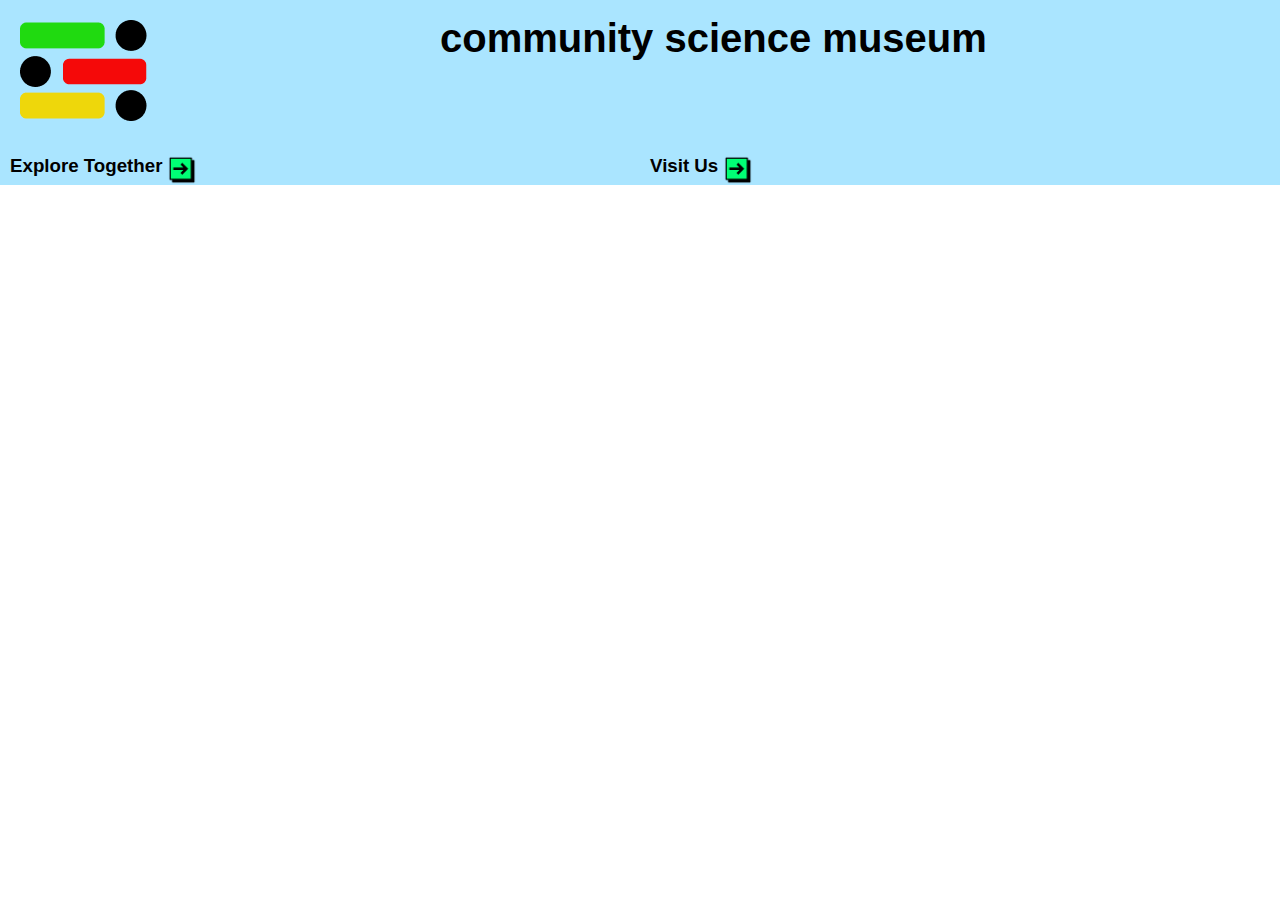
==== html/exhibitions.html @ c5a7e548 "index.html complete with all elements mobile view" ====
<!DOCTYPE html>
<html lang="en">

<head>
  <meta charset="UTF-8">
  <meta http-equiv="X-UA-Compatible" content="IE=edge">
  <meta name="viewport" content="width=device-width, initial-scale=1.0">
  <meta name="description" content="Explore the Community Science Museum">
  <link rel="shortcut icon" href="../images/favicon.ico.png" type="image/x-icon">
  <link rel="stylesheet" href="../style.css">
  <title>Exhibitions At The Community Science Museum</title>
</head>

<body>
  <header>
    <div class="grid">
      <a href="../index.html" class="header-logo"><img src="../images/logo-mobile.png"
          alt="main community science museum logo"></a>
      <div>
        <h1 class="header-text">
          community
          science
          museum
        </h1>
      </div>
    </div>
    <nav class="nav-link">
      <a href="../index.html" class="desktop">
        <h3>Home</h3><img src="../images/Right-arrow-green.png" alt="green right arrow icon" class="icon">
      </a>
      <a href="./explore.html" class="mobile">
        <h3>Explore Together</h3><img src="../images/Right-arrow-green.png" alt="green right arrow icon" class="icon">
      </a>
      <a href="./visit.html" class="mobile">
        <h3>Visit Us</h3><img src="../images/Right-arrow-green.png" alt="green right arrow icon" class="icon">
      </a>
      <a href="./exhibitions.html" class="desktop">
        <h3>Exhibitions</h3><img src="../images/Right-arrow-green.png" alt="green right arrow icon" class="icon">
      </a>
      <a href="./specialevents.html" class="desktop">
        <h3>Special Events</h3><img src="../images/Right-arrow-green.png" alt="green right arrow icon" class="icon">
      </a>
    </nav>
  </header>
</body>

</html>
---- style.css ----
/* variables */
:root {
  --primary: #aae5ff;
  --secondary: #fff;
}

/* reset */
body,
p,
a,
ul,
li {
  margin: 0;
  padding: 0;
  text-decoration: none;
}

li {
  list-style-type: none;
}

*,
*::before,
*::after {
  margin: 0;
  padding: 0;
  box-sizing: border-box;
}

/* base styles (not view specific styles) */
body {
  font-family: "Jost", sans-serif;
  color: #000;
  font-weight: 400;
}

header {
  background-color: var(--primary);
  width: 100vw;
  padding-top: 20px;
}

/* fonts */
@import url("https://fonts.googleapis.com/css2?family=Jost:wght@400;700;800&display=swap");

h1 {
  font-size: 40px;
  line-height: 90%;
  font-weight: 800;
}

/* Link States */
a {
  color: #000;
  font-weight: normal;
}
a:visited {
  color: #000;
  font-weight: normal;
}

a:hover {
  cursor: pointer;
}

/* mobile styles */
.grid {
  display: grid;
  grid-template-columns: 1fr 2fr;
  margin-left: 20px;
}

nav {
  display: flex;
}

nav a {
  display: flex;
  width:100%;
  margin-top: 30px;
  margin-left: 10px;

}

nav a img {
  width: 30px;
  margin-left: 5px;
}

nav .desktop {
  display: none;
}

.top-section {
  margin-top: 60px;
  width: 80%;
  margin: 60px auto 40px 30px;
  text-align: left;
  line-height: 40px;
  font-size: 18px;
}

div.big-tick img,
div.red-tick img {
  width: 80px;
  padding-left: 10px;
}

div.big-tick a,
div.red-tick a {
  display: flex;
  justify-content: flex-start;
  margin-left: 20px;
}

div.big-tick h3,
div.red-tick h3 {
  display: inline-block;
  margin-left: 30px;
  margin-top: 40px;
  text-decoration: underline;
  font-weight: 700;
  font-size: 16px;
  text-transform: uppercase;
}

div.red-tick {
  margin-bottom: 20px;
}

div.teacher {
  display: flex;
  justify-content: end;
}

div.teacher img {
  width: 300px;
}

/* small tablet styles */
@media screen and (min-width: 620px) {
  /* nav .desktop {
    display: grid;
    flex-direction: column;
    grid-template-columns: 1fr 1fr 1fr 1fr 1fr 1fr;
  } */
}
/* large tablets & laptop styles */
@media screen and (min-width: 960px) {

}

/* desktop styles */
@media screen and (min-width: 1200px) {
  
}
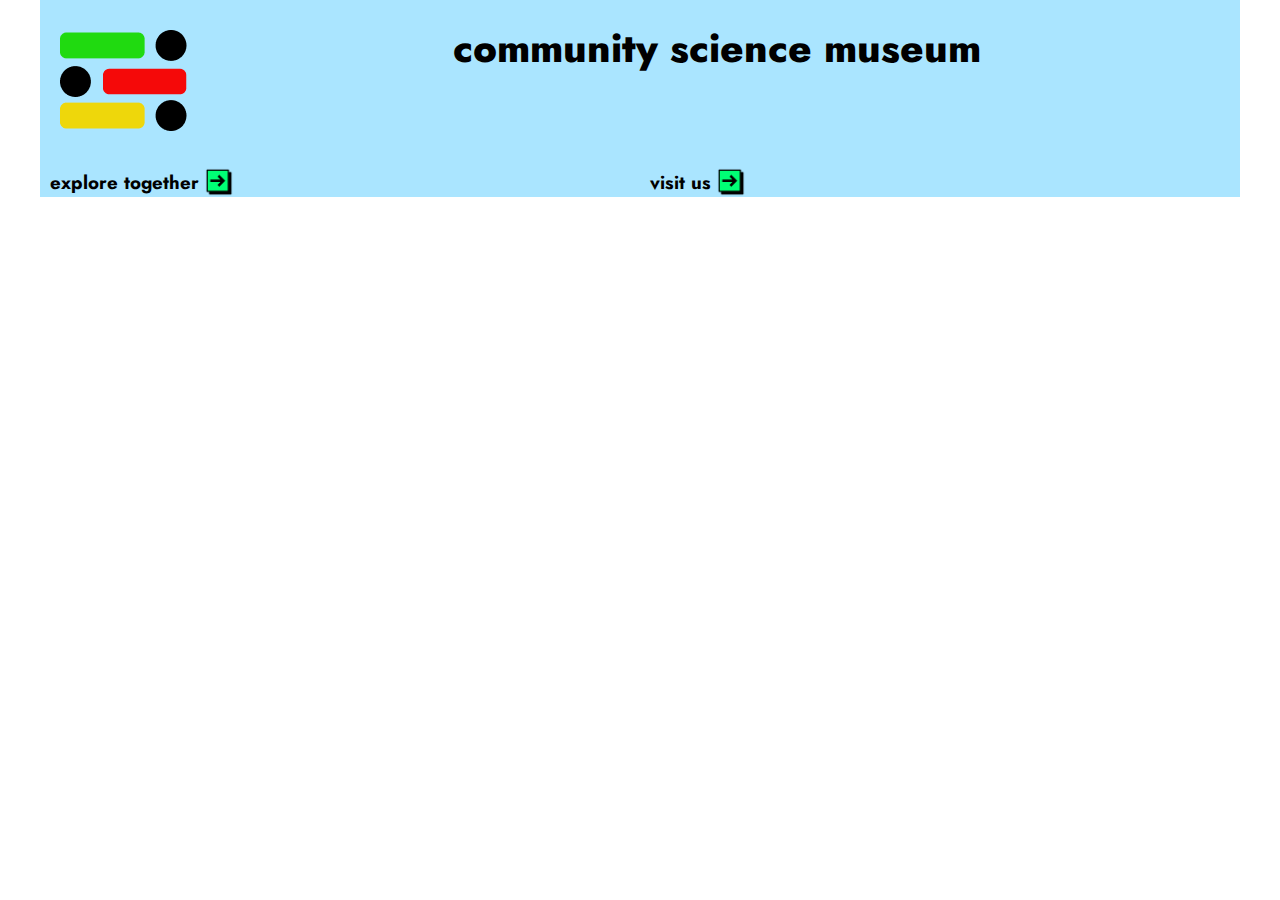
==== commit 2ec7acfb: "join.html complete with all elements mobile view" ====
--- a/html/exhibitions.html
+++ b/html/exhibitions.html
@@ -6,6 +6,9 @@
   <meta http-equiv="X-UA-Compatible" content="IE=edge">
   <meta name="viewport" content="width=device-width, initial-scale=1.0">
   <meta name="description" content="Explore the Community Science Museum">
+  <link rel="preconnect" href="https://fonts.googleapis.com">
+<link rel="preconnect" href="https://fonts.gstatic.com" crossorigin>
+<link href="https://fonts.googleapis.com/css2?family=Jost:wght@400;700;800&display=swap" rel="stylesheet">
   <link rel="shortcut icon" href="../images/favicon.ico.png" type="image/x-icon">
   <link rel="stylesheet" href="../style.css">
   <title>Exhibitions At The Community Science Museum</title>
--- a/style.css
+++ b/style.css
@@ -29,6 +29,8 @@
 
 /* base styles (not view specific styles) */
 body {
+  max-width: 1200px;
+  margin: 0 auto;
   font-family: "Jost", sans-serif;
   color: #000;
   font-weight: 400;
@@ -36,12 +38,10 @@
 
 header {
   background-color: var(--primary);
-  width: 100vw;
-  padding-top: 20px;
+  padding-top: 30px;
 }
 
 /* fonts */
-@import url("https://fonts.googleapis.com/css2?family=Jost:wght@400;700;800&display=swap");
 
 h1 {
   font-size: 40px;
@@ -76,10 +76,11 @@
 
 nav a {
   display: flex;
-  width:100%;
+  align-items: center;
+  text-transform: lowercase;
+  width: 100%;
   margin-top: 30px;
   margin-left: 10px;
-
 }
 
 nav a img {
@@ -119,13 +120,16 @@
   margin-left: 30px;
   margin-top: 40px;
   text-decoration: underline;
-  font-weight: 700;
+  font-weight: 400;
   font-size: 16px;
   text-transform: uppercase;
 }
 
 div.red-tick {
   margin-bottom: 20px;
+  margin-right: 30px;
+  display: flex;
+  justify-content: end;
 }
 
 div.teacher {
@@ -135,6 +139,33 @@
 
 div.teacher img {
   width: 300px;
+}
+
+section.tick-boxes {
+  background-color: var(--primary);
+  padding: 40px 0;
+}
+
+body section.main-content {
+  height: 100vh;
+  background-color: var(--primary);
+}
+
+body section.main-content div {
+  width: 80%;
+  margin: 0 auto;
+}
+
+section.main-content h2 {
+  margin-bottom: 10px;
+}
+
+section.main-content h3 {
+  margin-bottom: 5px;
+}
+
+section.main-content p {
+  margin-bottom: 15px;
 }
 
 /* small tablet styles */
@@ -147,10 +178,8 @@
 }
 /* large tablets & laptop styles */
 @media screen and (min-width: 960px) {
-
 }
 
 /* desktop styles */
 @media screen and (min-width: 1200px) {
-  
 }
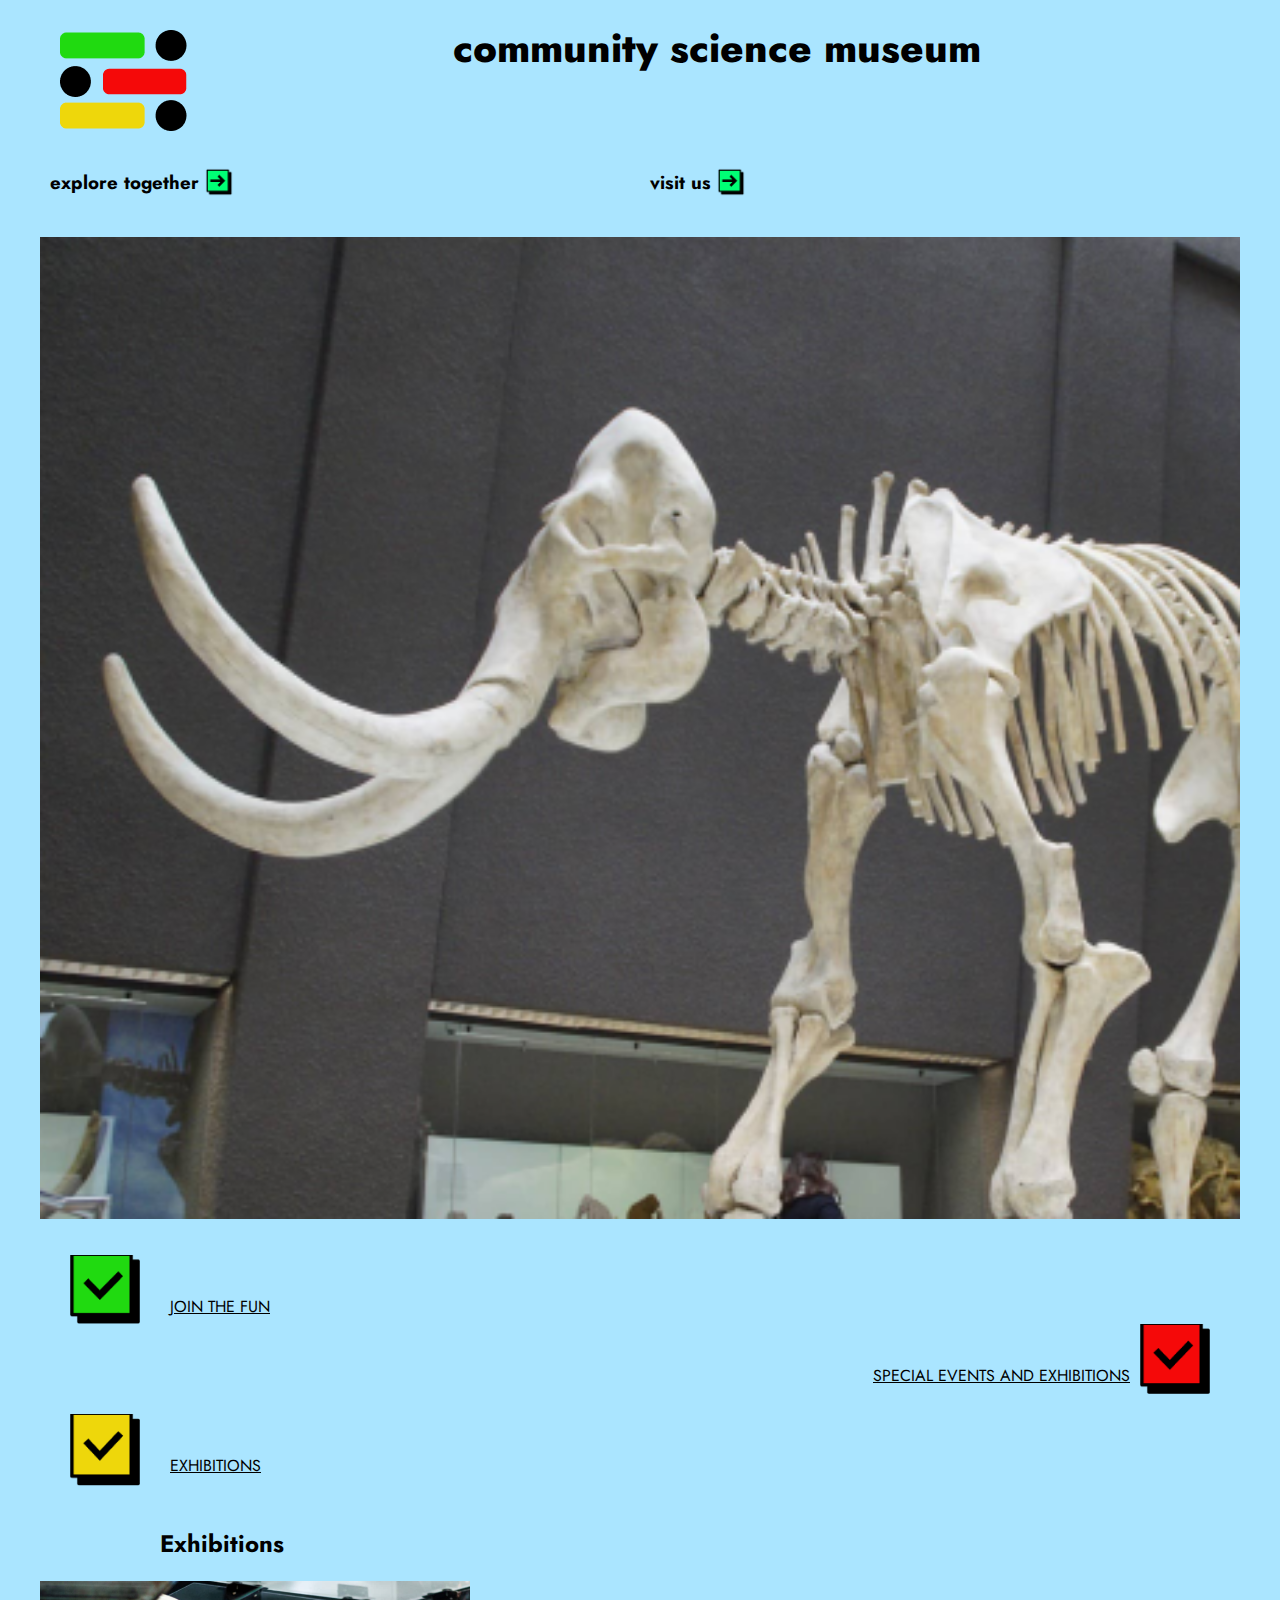
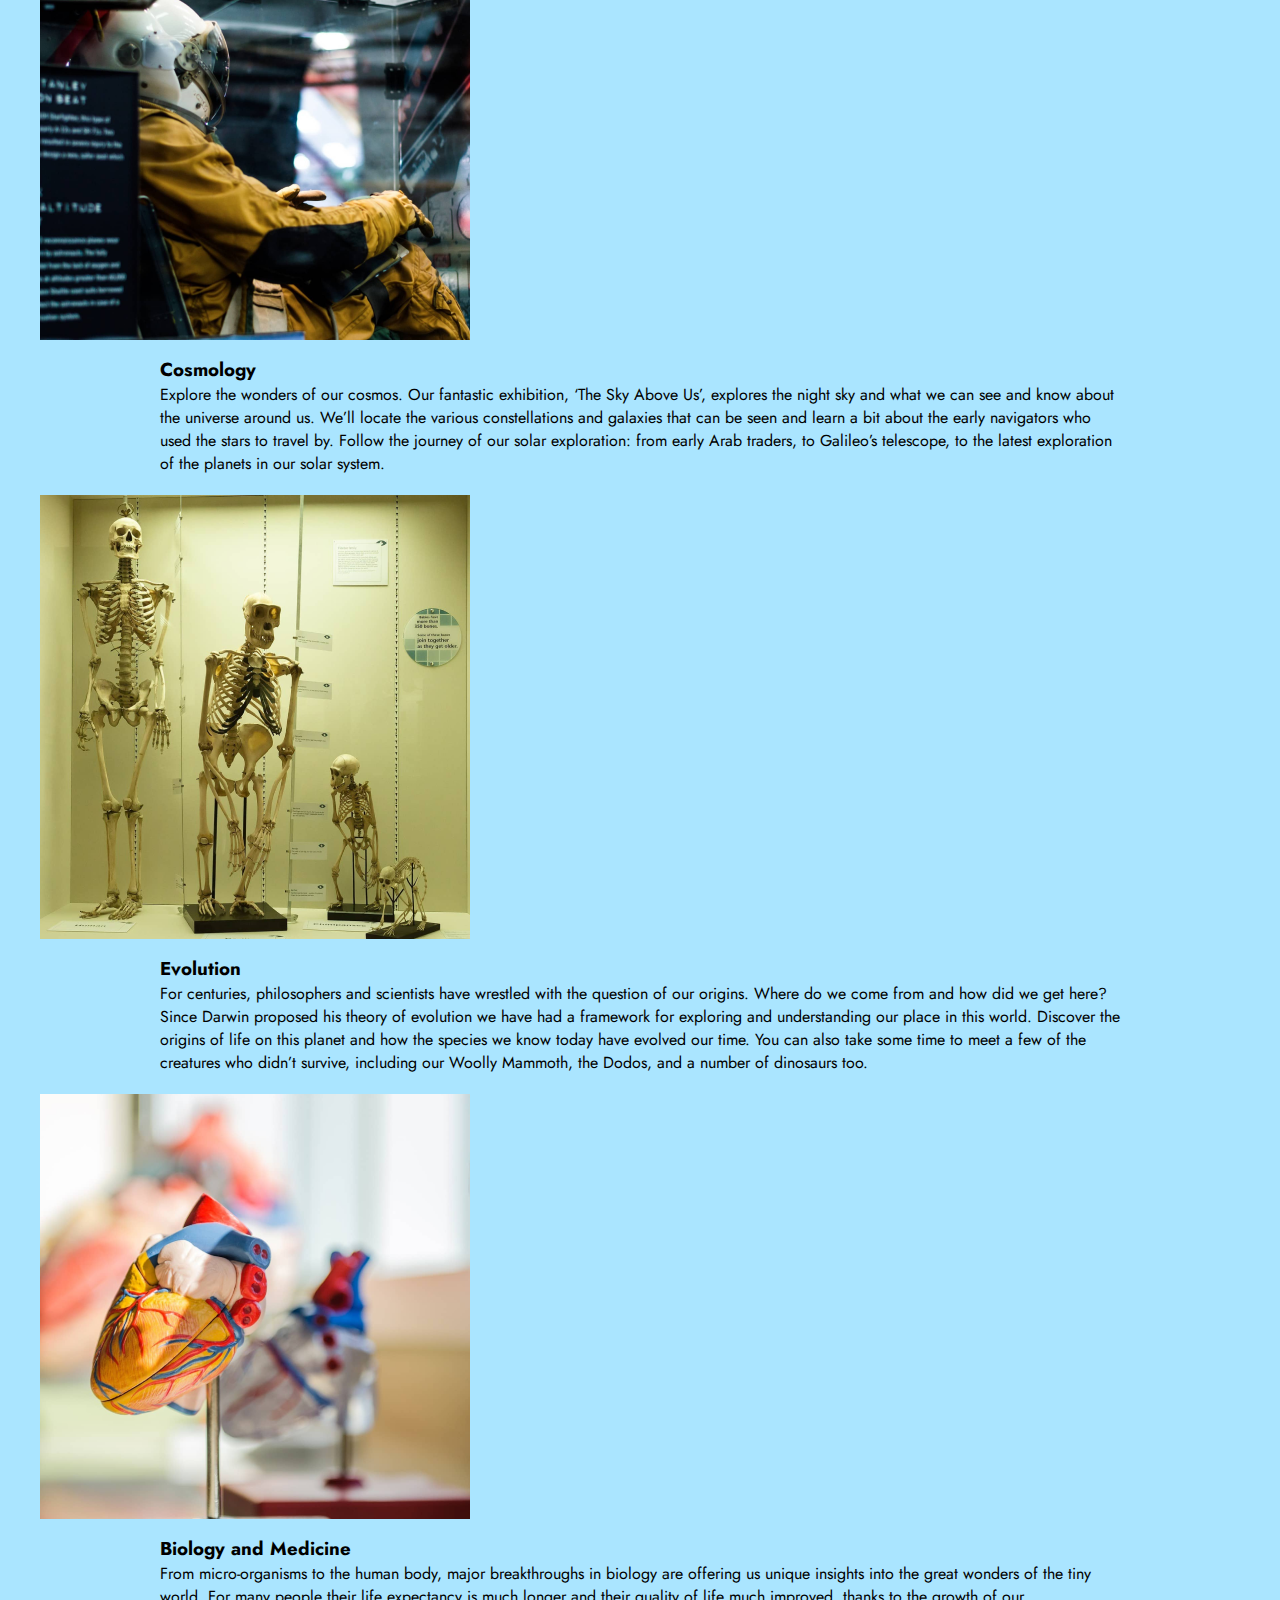
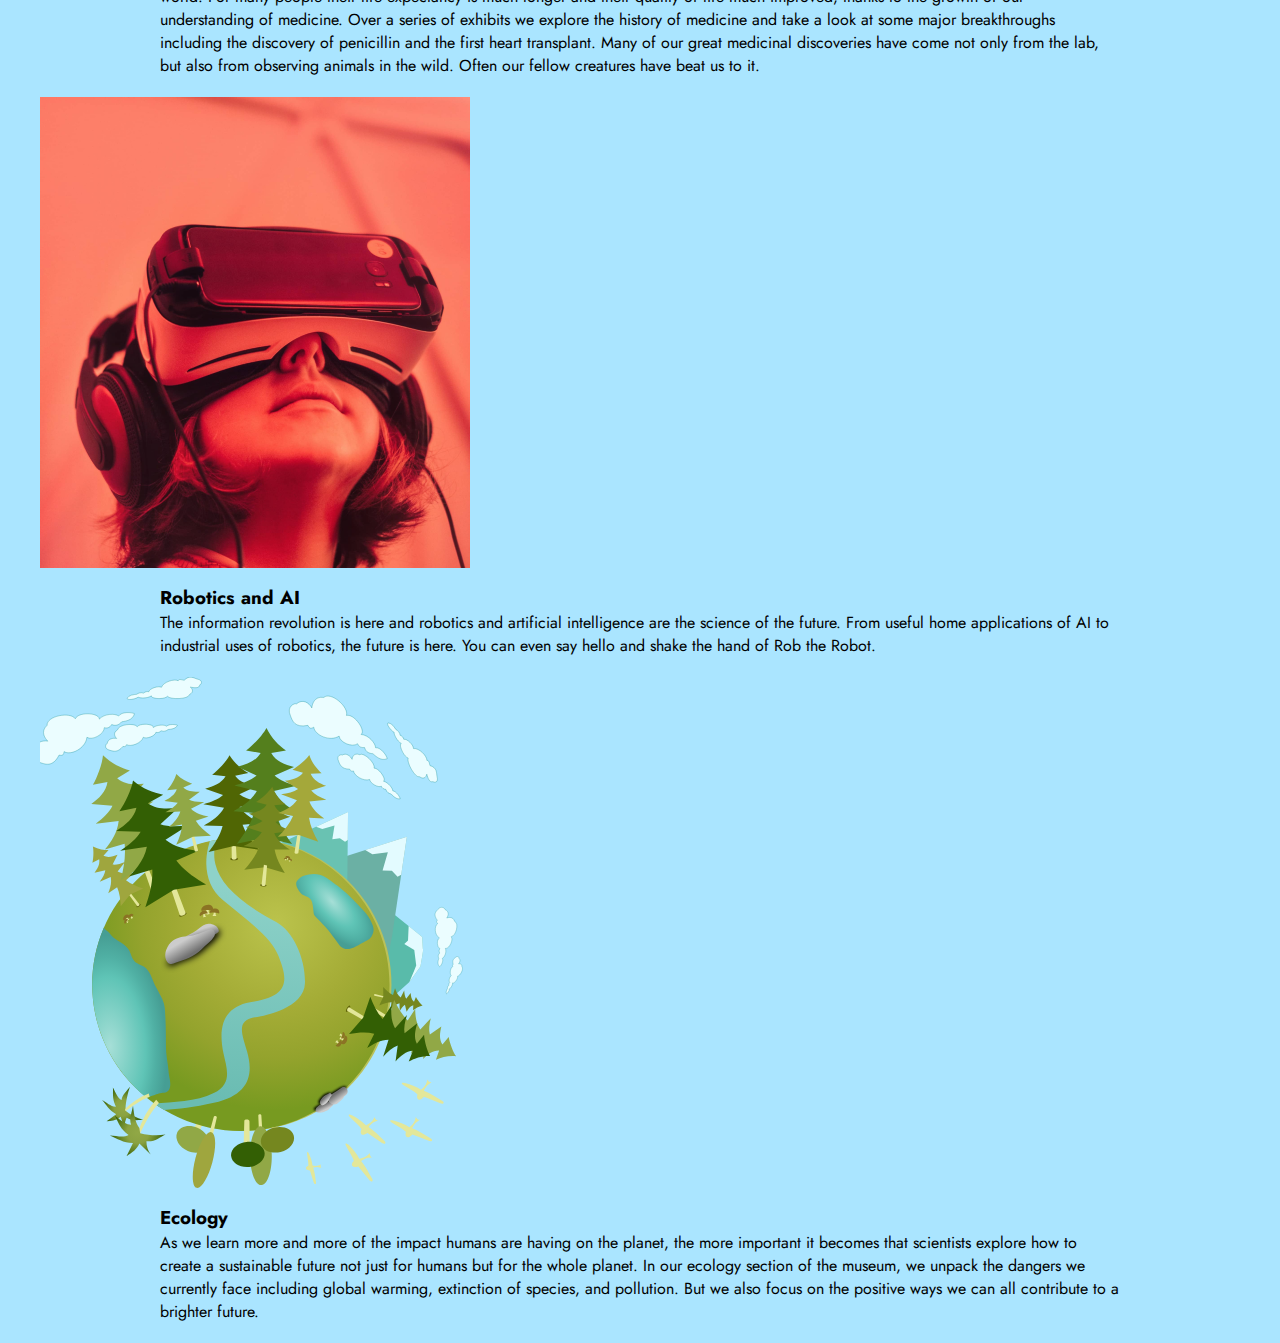
==== commit bd240ccb: "exhibitions.html complete with all elements mobile view" ====
--- a/html/exhibitions.html
+++ b/html/exhibitions.html
@@ -7,8 +7,8 @@
   <meta name="viewport" content="width=device-width, initial-scale=1.0">
   <meta name="description" content="Explore the Community Science Museum">
   <link rel="preconnect" href="https://fonts.googleapis.com">
-<link rel="preconnect" href="https://fonts.gstatic.com" crossorigin>
-<link href="https://fonts.googleapis.com/css2?family=Jost:wght@400;700;800&display=swap" rel="stylesheet">
+  <link rel="preconnect" href="https://fonts.gstatic.com" crossorigin>
+  <link href="https://fonts.googleapis.com/css2?family=Jost:wght@400;700;800&display=swap" rel="stylesheet">
   <link rel="shortcut icon" href="../images/favicon.ico.png" type="image/x-icon">
   <link rel="stylesheet" href="../style.css">
   <title>Exhibitions At The Community Science Museum</title>
@@ -45,6 +45,114 @@
       </a>
     </nav>
   </header>
+  <section class="tick-boxes">
+    <img class="main-image" src="../images/mobile-exhibitions-image01.png" alt="Picture of a skeleton of a Mammoth">
+    <div class="big-tick">
+      <a href="./join.html"><img src="../images/tick-green-large.png" alt="Green tick icon">
+        <h3>join the fun</h3>
+      </a>
+    </div>
+    <div class="red-tick">
+      <a href="./specialevents.html">
+        <h3>Special events and exhibitions</h3><img src="../images/tick-red-large.png" alt="Red tick icon">
+      </a>
+    </div>
+    <div class="big-tick">
+      <a href="./exhibitions.html"><img src="../images/tick-yellow-large.png" alt="Yellow tick icon">
+        <h3>Exhibitions</h3>
+      </a>
+    </div>
+  </section>
+
+  <h2 class="article-title">Exhibitions</h2>
+  <img class="article-image" src="../images/mobile-exhibitions-image02.png"
+    alt="Picture of a astronaut in a space rocket seat">
+
+  <section class="article-content">
+    <div>
+      <h3>Cosmology</h3>
+      <p>
+        Explore the wonders of our cosmos.
+        Our fantastic exhibition, ‘The Sky Above Us’, explores the night sky and what we can see and know about the
+        universe around us.
+        We’ll locate the various constellations and galaxies that can be seen and learn a bit about the early navigators
+        who used the stars to travel by.
+        Follow the journey of our solar exploration: from early Arab traders, to Galileo’s telescope, to the latest
+        exploration of the planets in our solar system.
+      </p>
+    </div>
+  </section>
+
+  <img class="article-image" src="../images/mobile-exhibitions-image03.png"
+    alt="Picture of a astronaut in a space rocket seat">
+
+  <section class="article-content">
+    <div>
+      <h3>Evolution</h3>
+      <p>
+        For centuries, philosophers and scientists have wrestled with the question of our origins.
+        Where do we come from and how did we get here? Since Darwin proposed his theory of evolution we have had a
+        framework for exploring and understanding our place in this world.
+        Discover the origins of life on this planet and how the species we know today have evolved our time. You can
+        also take some time to meet a few of the creatures who didn’t survive, including our Woolly Mammoth, the Dodos,
+        and a number of dinosaurs too.
+
+      </p>
+    </div>
+  </section>
+
+  <img class="article-image" src="../images/mobile-exhibitions-image04.png"
+    alt="Picture of a astronaut in a space rocket seat">
+
+  <section class="article-content">
+    <div>
+      <h3>Biology and Medicine</h3>
+      <p>
+        From micro-organisms to the human body, major breakthroughs in biology are offering us unique insights into the
+        great wonders of the tiny world.
+        For many people their life expectancy is much longer and their quality of life much improved, thanks to the
+        growth of our understanding of medicine. Over a series of exhibits we explore the history of medicine and take a
+        look at some major breakthroughs including the discovery of penicillin and the first heart transplant.
+        Many of our great medicinal discoveries have come not only from the lab, but also from observing animals in the
+        wild.
+        Often our fellow creatures have beat us to it.
+      </p>
+    </div>
+  </section>
+
+  <img class="article-image" src="../images/mobile-exhibitions-image05.png"
+    alt="Picture of a astronaut in a space rocket seat">
+
+  <section class="article-content">
+    <div>
+      <h3>Robotics and AI</h3>
+      <p>
+        The information revolution is here and robotics and artificial intelligence are the science of the future. From
+        useful home applications of AI to industrial uses of robotics, the future is here.
+        You can even say hello and shake the hand of Rob the Robot.
+
+      </p>
+    </div>
+  </section>
+
+  <img class="article-image" src="../images/mobile-exhibitions-image06.svg"
+    alt="Picture of a astronaut in a space rocket seat">
+
+  <section class="article-content">
+    <div>
+      <h3>Ecology</h3>
+      <p>
+        As we learn more and more of the impact humans are having on the planet, the more important it becomes that
+        scientists explore how to create a sustainable future not just for humans but for the whole planet.
+        In our ecology section of the museum, we unpack the dangers we currently face including global warming,
+        extinction of species, and pollution.
+        But we also focus on the positive ways we can all contribute to a brighter future.
+
+
+
+      </p>
+    </div>
+  </section>
 </body>
 
 </html>--- a/style.css
+++ b/style.css
@@ -34,10 +34,10 @@
   font-family: "Jost", sans-serif;
   color: #000;
   font-weight: 400;
+  background-color: var(--primary);
 }
 
 header {
-  background-color: var(--primary);
   padding-top: 30px;
 }
 
@@ -90,6 +90,13 @@
 
 nav .desktop {
   display: none;
+}
+
+.main-image {
+  width: 100%;
+  height: 100%;
+  padding-bottom: 30px;
+  margin: 0 auto;
 }
 
 .top-section {
@@ -142,30 +149,81 @@
 }
 
 section.tick-boxes {
-  background-color: var(--primary);
   padding: 40px 0;
 }
 
+.content {
+  background-color: #fff;
+}
+
 body section.main-content {
-  height: 100vh;
-  background-color: var(--primary);
+  height: 100dvh;
 }
 
 body section.main-content div {
   width: 80%;
   margin: 0 auto;
 }
-
+/* 
 section.main-content h2 {
-  margin-bottom: 10px;
-}
-
+
+}
+ */
 section.main-content h3 {
-  margin-bottom: 5px;
-}
-
-section.main-content p {
-  margin-bottom: 15px;
+  margin-bottom: 0px;
+}
+
+.article-title,
+.article-content {
+  width: 80%;
+  margin: 0 auto;
+  padding-bottom: 20px;
+}
+
+/* 
+.article-image {
+  padding-bottom: 20px;
+} */
+
+body section.article-content {
+  padding-top: 10px;
+}
+
+body section.main-content-article div {
+  width: 80%;
+  margin: 0 auto;
+}
+/* 
+section.main-content h2 {
+
+}
+ */
+section.main-content-article h3 {
+  padding: 5px 0;
+}
+
+section.main-content-article p {
+  padding-bottom: 30px;
+}
+
+.map {
+  padding-bottom: 30px;
+}
+
+iframe {
+  width: 100%;
+  height: 400px;
+  border-style: none;
+}
+
+ul {
+  width: 100%;
+}
+
+.opening-list li {
+  columns: 50px 4;
+  -webkit-columns: 50px 4;
+  -moz-columns: 50px 4;
 }
 
 /* small tablet styles */
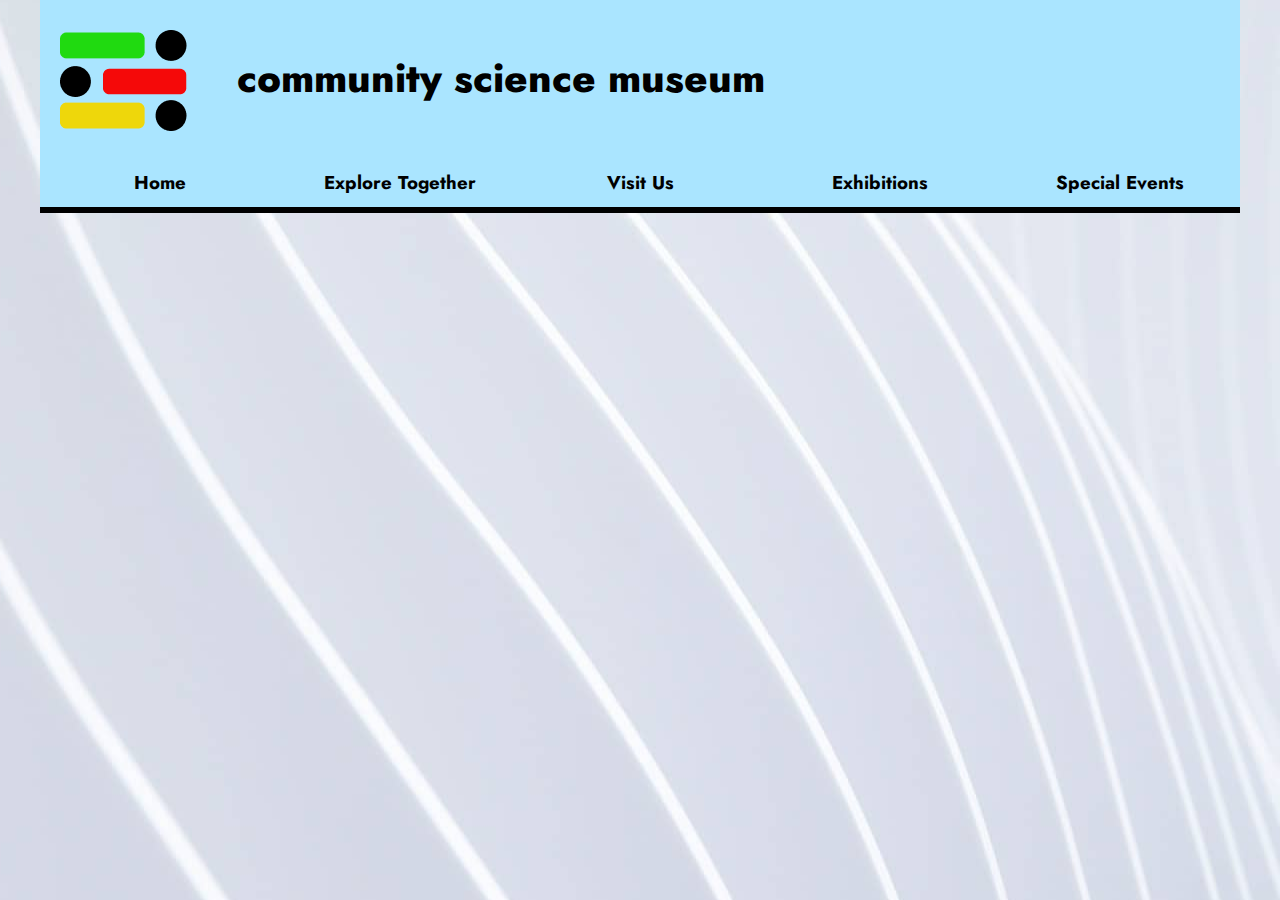
==== commit 014d9964: "added responsiveness 001" ====
--- a/html/exhibitions.html
+++ b/html/exhibitions.html
@@ -45,113 +45,111 @@
       </a>
     </nav>
   </header>
-  <section class="tick-boxes">
-    <img class="main-image" src="../images/mobile-exhibitions-image01.png" alt="Picture of a skeleton of a Mammoth">
-    <div class="big-tick">
-      <a href="./join.html"><img src="../images/tick-green-large.png" alt="Green tick icon">
-        <h3>join the fun</h3>
-      </a>
-    </div>
-    <div class="red-tick">
-      <a href="./specialevents.html">
-        <h3>Special events and exhibitions</h3><img src="../images/tick-red-large.png" alt="Red tick icon">
-      </a>
-    </div>
-    <div class="big-tick">
-      <a href="./exhibitions.html"><img src="../images/tick-yellow-large.png" alt="Yellow tick icon">
-        <h3>Exhibitions</h3>
-      </a>
-    </div>
-  </section>
-
-  <h2 class="article-title">Exhibitions</h2>
-  <img class="article-image" src="../images/mobile-exhibitions-image02.png"
-    alt="Picture of a astronaut in a space rocket seat">
-
-  <section class="article-content">
-    <div>
-      <h3>Cosmology</h3>
-      <p>
-        Explore the wonders of our cosmos.
-        Our fantastic exhibition, ‘The Sky Above Us’, explores the night sky and what we can see and know about the
-        universe around us.
-        We’ll locate the various constellations and galaxies that can be seen and learn a bit about the early navigators
-        who used the stars to travel by.
-        Follow the journey of our solar exploration: from early Arab traders, to Galileo’s telescope, to the latest
-        exploration of the planets in our solar system.
-      </p>
-    </div>
-  </section>
-
-  <img class="article-image" src="../images/mobile-exhibitions-image03.png"
-    alt="Picture of a astronaut in a space rocket seat">
-
-  <section class="article-content">
-    <div>
-      <h3>Evolution</h3>
-      <p>
-        For centuries, philosophers and scientists have wrestled with the question of our origins.
-        Where do we come from and how did we get here? Since Darwin proposed his theory of evolution we have had a
-        framework for exploring and understanding our place in this world.
-        Discover the origins of life on this planet and how the species we know today have evolved our time. You can
-        also take some time to meet a few of the creatures who didn’t survive, including our Woolly Mammoth, the Dodos,
-        and a number of dinosaurs too.
-
-      </p>
-    </div>
-  </section>
-
-  <img class="article-image" src="../images/mobile-exhibitions-image04.png"
-    alt="Picture of a astronaut in a space rocket seat">
-
-  <section class="article-content">
-    <div>
-      <h3>Biology and Medicine</h3>
-      <p>
-        From micro-organisms to the human body, major breakthroughs in biology are offering us unique insights into the
-        great wonders of the tiny world.
-        For many people their life expectancy is much longer and their quality of life much improved, thanks to the
-        growth of our understanding of medicine. Over a series of exhibits we explore the history of medicine and take a
-        look at some major breakthroughs including the discovery of penicillin and the first heart transplant.
-        Many of our great medicinal discoveries have come not only from the lab, but also from observing animals in the
-        wild.
-        Often our fellow creatures have beat us to it.
-      </p>
-    </div>
-  </section>
-
-  <img class="article-image" src="../images/mobile-exhibitions-image05.png"
-    alt="Picture of a astronaut in a space rocket seat">
-
-  <section class="article-content">
-    <div>
-      <h3>Robotics and AI</h3>
-      <p>
-        The information revolution is here and robotics and artificial intelligence are the science of the future. From
-        useful home applications of AI to industrial uses of robotics, the future is here.
-        You can even say hello and shake the hand of Rob the Robot.
-
-      </p>
-    </div>
-  </section>
-
-  <img class="article-image" src="../images/mobile-exhibitions-image06.svg"
-    alt="Picture of a astronaut in a space rocket seat">
-
-  <section class="article-content">
-    <div>
-      <h3>Ecology</h3>
-      <p>
-        As we learn more and more of the impact humans are having on the planet, the more important it becomes that
-        scientists explore how to create a sustainable future not just for humans but for the whole planet.
-        In our ecology section of the museum, we unpack the dangers we currently face including global warming,
-        extinction of species, and pollution.
-        But we also focus on the positive ways we can all contribute to a brighter future.
-
-
-
-      </p>
-    </div>
+  <section class="mobile-content">
+    <section class="tick-boxes">
+      <img class="main-image" src="../images/mobile-exhibitions-image01.png" alt="Picture of a skeleton of a Mammoth">
+      <div class="big-tick">
+        <a href="./join.html"><img src="../images/tick-green-large.png" alt="Green tick icon">
+          <h3>join the fun</h3>
+        </a>
+      </div>
+      <div class="red-tick">
+        <a href="./specialevents.html">
+          <h3>Special events and exhibitions</h3><img src="../images/tick-red-large.png" alt="Red tick icon">
+        </a>
+      </div>
+      <div class="big-tick">
+        <a href="./exhibitions.html"><img src="../images/tick-yellow-large.png" alt="Yellow tick icon">
+          <h3>Exhibitions</h3>
+        </a>
+      </div>
+    </section>
+    
+    <h2 class="article-title">Exhibitions</h2>
+    <img class="article-image" src="../images/mobile-exhibitions-image02.png"
+      alt="Picture of a astronaut in a space rocket seat">
+    
+    <section class="article-content">
+      <div>
+        <h3>Cosmology</h3>
+        <p>
+          Explore the wonders of our cosmos.
+          Our fantastic exhibition, ‘The Sky Above Us’, explores the night sky and what we can see and know about the
+          universe around us.
+          We’ll locate the various constellations and galaxies that can be seen and learn a bit about the early navigators
+          who used the stars to travel by.
+          Follow the journey of our solar exploration: from early Arab traders, to Galileo’s telescope, to the latest
+          exploration of the planets in our solar system.
+        </p>
+      </div>
+    </section>
+    
+    <img class="article-image" src="../images/mobile-exhibitions-image03.png"
+      alt="Picture of four skeletons on display">
+    
+    <section class="article-content">
+      <div>
+        <h3>Evolution</h3>
+        <p>
+          For centuries, philosophers and scientists have wrestled with the question of our origins.
+          Where do we come from and how did we get here? Since Darwin proposed his theory of evolution we have had a
+          framework for exploring and understanding our place in this world.
+          Discover the origins of life on this planet and how the species we know today have evolved our time. You can
+          also take some time to meet a few of the creatures who didn’t survive, including our Woolly Mammoth, the Dodos,
+          and a number of dinosaurs too.
+    
+        </p>
+      </div>
+    </section>
+    
+    <img class="article-image" src="../images/mobile-exhibitions-image04.png"
+      alt="Picture of a anatomical correct heart">
+    
+    <section class="article-content">
+      <div>
+        <h3>Biology and Medicine</h3>
+        <p>
+          From micro-organisms to the human body, major breakthroughs in biology are offering us unique insights into the
+          great wonders of the tiny world.
+          For many people their life expectancy is much longer and their quality of life much improved, thanks to the
+          growth of our understanding of medicine. Over a series of exhibits we explore the history of medicine and take a
+          look at some major breakthroughs including the discovery of penicillin and the first heart transplant.
+          Many of our great medicinal discoveries have come not only from the lab, but also from observing animals in the
+          wild.
+          Often our fellow creatures have beat us to it.
+        </p>
+      </div>
+    </section>
+    
+    <img class="article-image" src="../images/mobile-exhibitions-image05.png"
+      alt="Picture of a young person wearing VR goggles">
+    
+    <section class="article-content">
+      <div>
+        <h3>Robotics and AI</h3>
+        <p>
+          The information revolution is here and robotics and artificial intelligence are the science of the future. From
+          useful home applications of AI to industrial uses of robotics, the future is here.
+          You can even say hello and shake the hand of Rob the Robot.
+        </p>
+      </div>
+    </section>
+    
+    <img class="article-image" src="../images/mobile-exhibitions-image06.svg"
+      alt="Picture of earth with mountains, a lake and a river, rocks and trees">
+    
+    <section class="article-content">
+      <div>
+        <h3>Ecology</h3>
+        <p>
+          As we learn more and more of the impact humans are having on the planet, the more important it becomes that
+          scientists explore how to create a sustainable future not just for humans but for the whole planet.
+          In our ecology section of the museum, we unpack the dangers we currently face including global warming,
+          extinction of species, and pollution.
+          But we also focus on the positive ways we can all contribute to a brighter future.
+        </p>
+      </div>
+    </section>
   </section>
 </body>
 
--- a/style.css
+++ b/style.css
@@ -41,6 +41,11 @@
   padding-top: 30px;
 }
 
+.header-text {
+  max-width: 220px;
+  margin-left: 10px;
+}
+
 /* fonts */
 
 h1 {
@@ -149,6 +154,7 @@
 }
 
 section.tick-boxes {
+  max-width: 764px;
   padding: 40px 0;
 }
 
@@ -180,10 +186,9 @@
   padding-bottom: 20px;
 }
 
-/* 
 .article-image {
-  padding-bottom: 20px;
-} */
+  width: 100%;
+}
 
 body section.article-content {
   padding-top: 10px;
@@ -227,15 +232,49 @@
 }
 
 /* small tablet styles */
-@media screen and (min-width: 620px) {
-  /* nav .desktop {
-    display: grid;
-    flex-direction: column;
-    grid-template-columns: 1fr 1fr 1fr 1fr 1fr 1fr;
-  } */
-}
+@media screen and (min-width: 765px) {
+  body {
+    background-image: url(./images/desktop-bg.jpg);
+    background-position: center;
+    background-repeat: no-repeat;
+    background-color: var(--secondary);
+  }
+  header {
+    background-color: var(--primary);
+    border-bottom: 6px solid #000;
+  }
+  .grid {
+    display: flex;
+  }
+  .header-text {
+    margin-top: 30px;
+    max-width: 100%;
+    margin-left: 50px;
+  }
+  a.desktop {
+    display: flex;
+    width: 100%;
+  }
+  a.mobile,
+  a.desktop {
+    justify-content: space-evenly;
+    width: 100%;
+    text-transform: capitalize;
+    height: 50px;
+    padding: 0px;
+    margin: 20px 0px 0px 0px;
+  }
+  img.icon {
+    display: none;
+  }
+
+  section.mobile-content {
+    display: none;
+  }
+}
+
 /* large tablets & laptop styles */
-@media screen and (min-width: 960px) {
+@media screen and (min-width: 1000px) {
 }
 
 /* desktop styles */
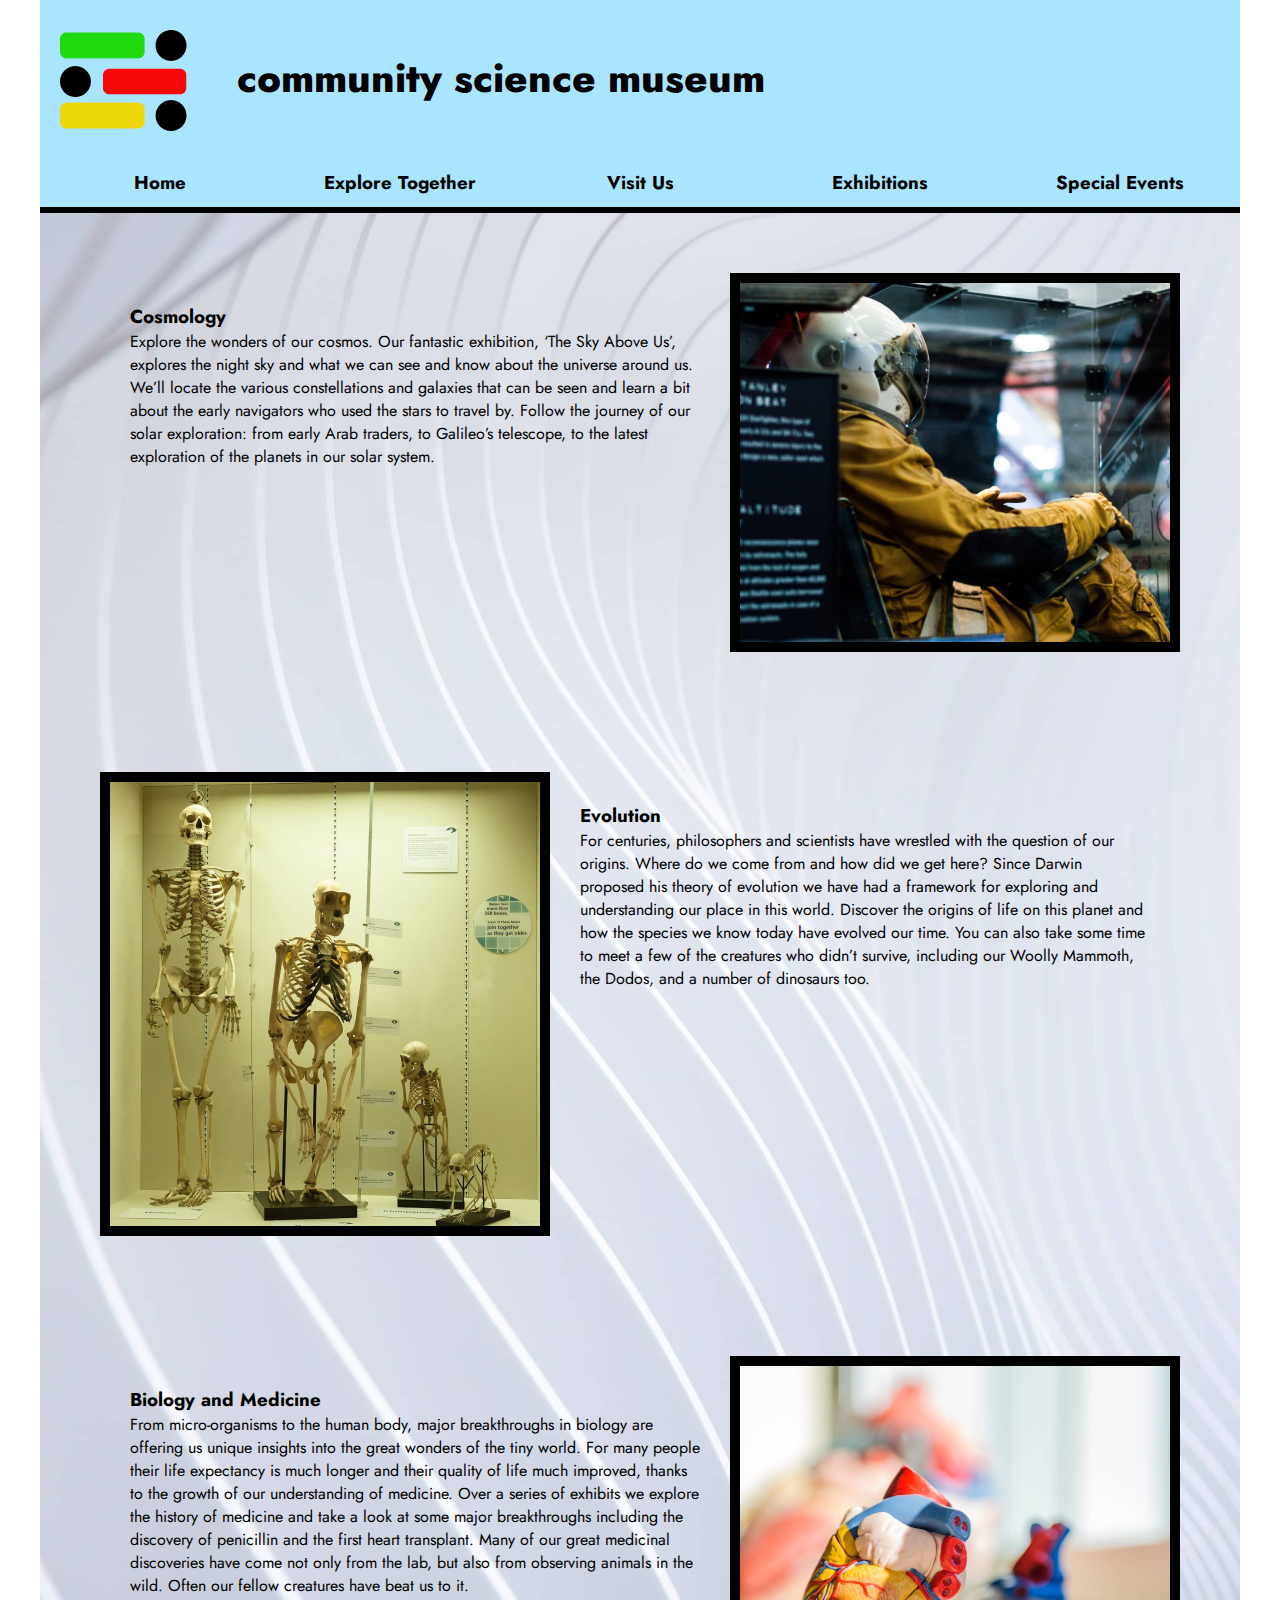
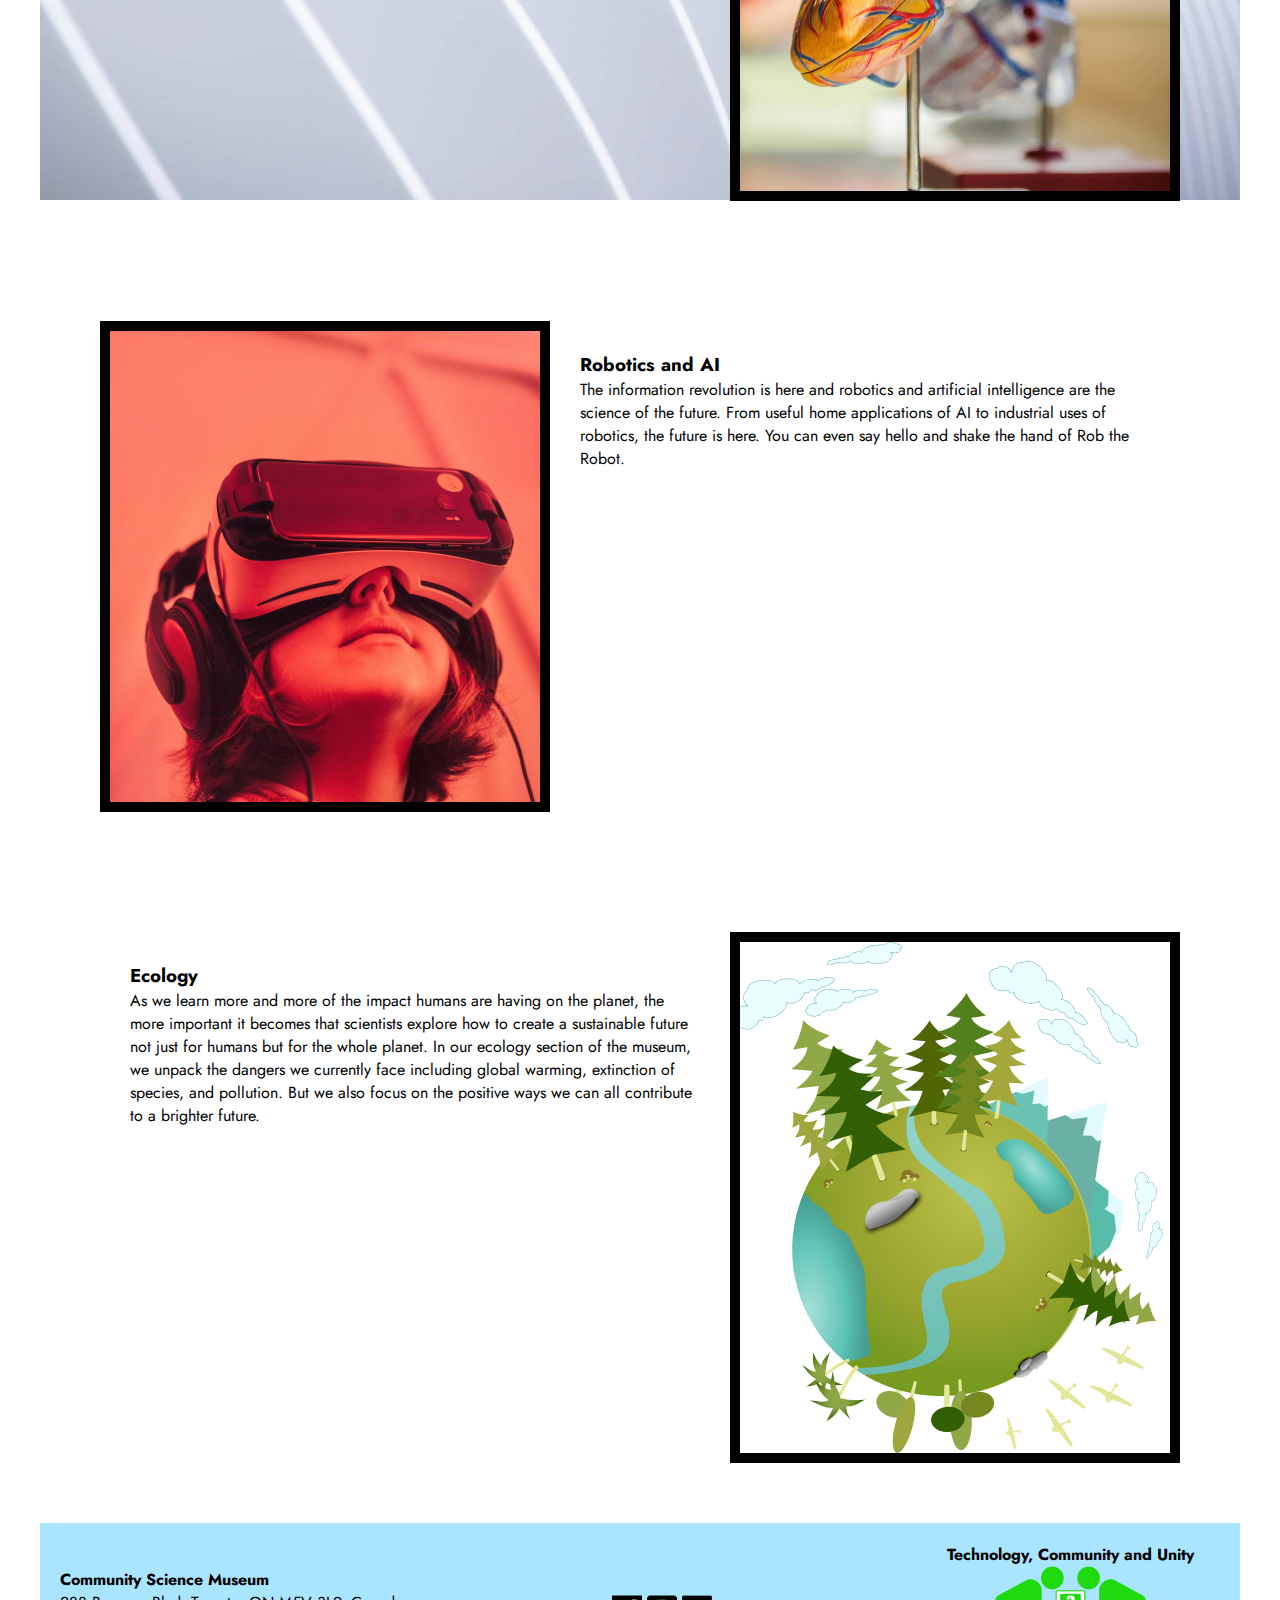
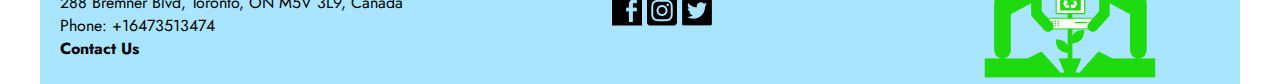
==== commit 0dc1b6b9: "added responsiveness 005, exhibitions.html complete with all content" ====
--- a/html/exhibitions.html
+++ b/html/exhibitions.html
@@ -64,11 +64,11 @@
         </a>
       </div>
     </section>
-    
+
     <h2 class="article-title">Exhibitions</h2>
     <img class="article-image" src="../images/mobile-exhibitions-image02.png"
       alt="Picture of a astronaut in a space rocket seat">
-    
+
     <section class="article-content">
       <div>
         <h3>Cosmology</h3>
@@ -76,17 +76,18 @@
           Explore the wonders of our cosmos.
           Our fantastic exhibition, ‘The Sky Above Us’, explores the night sky and what we can see and know about the
           universe around us.
-          We’ll locate the various constellations and galaxies that can be seen and learn a bit about the early navigators
+          We’ll locate the various constellations and galaxies that can be seen and learn a bit about the early
+          navigators
           who used the stars to travel by.
           Follow the journey of our solar exploration: from early Arab traders, to Galileo’s telescope, to the latest
           exploration of the planets in our solar system.
         </p>
       </div>
     </section>
-    
+
     <img class="article-image" src="../images/mobile-exhibitions-image03.png"
       alt="Picture of four skeletons on display">
-    
+
     <section class="article-content">
       <div>
         <h3>Evolution</h3>
@@ -95,49 +96,54 @@
           Where do we come from and how did we get here? Since Darwin proposed his theory of evolution we have had a
           framework for exploring and understanding our place in this world.
           Discover the origins of life on this planet and how the species we know today have evolved our time. You can
-          also take some time to meet a few of the creatures who didn’t survive, including our Woolly Mammoth, the Dodos,
+          also take some time to meet a few of the creatures who didn’t survive, including our Woolly Mammoth, the
+          Dodos,
           and a number of dinosaurs too.
-    
-        </p>
-      </div>
-    </section>
-    
+
+        </p>
+      </div>
+    </section>
+
     <img class="article-image" src="../images/mobile-exhibitions-image04.png"
       alt="Picture of a anatomical correct heart">
-    
+
     <section class="article-content">
       <div>
         <h3>Biology and Medicine</h3>
         <p>
-          From micro-organisms to the human body, major breakthroughs in biology are offering us unique insights into the
+          From micro-organisms to the human body, major breakthroughs in biology are offering us unique insights into
+          the
           great wonders of the tiny world.
           For many people their life expectancy is much longer and their quality of life much improved, thanks to the
-          growth of our understanding of medicine. Over a series of exhibits we explore the history of medicine and take a
+          growth of our understanding of medicine. Over a series of exhibits we explore the history of medicine and take
+          a
           look at some major breakthroughs including the discovery of penicillin and the first heart transplant.
-          Many of our great medicinal discoveries have come not only from the lab, but also from observing animals in the
+          Many of our great medicinal discoveries have come not only from the lab, but also from observing animals in
+          the
           wild.
           Often our fellow creatures have beat us to it.
         </p>
       </div>
     </section>
-    
+
     <img class="article-image" src="../images/mobile-exhibitions-image05.png"
       alt="Picture of a young person wearing VR goggles">
-    
+
     <section class="article-content">
       <div>
         <h3>Robotics and AI</h3>
         <p>
-          The information revolution is here and robotics and artificial intelligence are the science of the future. From
+          The information revolution is here and robotics and artificial intelligence are the science of the future.
+          From
           useful home applications of AI to industrial uses of robotics, the future is here.
           You can even say hello and shake the hand of Rob the Robot.
         </p>
       </div>
     </section>
-    
+
     <img class="article-image" src="../images/mobile-exhibitions-image06.svg"
       alt="Picture of earth with mountains, a lake and a river, rocks and trees">
-    
+
     <section class="article-content">
       <div>
         <h3>Ecology</h3>
@@ -151,6 +157,103 @@
       </div>
     </section>
   </section>
+  <section class="flex-display-articles">
+    <div class="flex-display-text">
+      <h3>Cosmology</h3>
+      <p>
+        Explore the wonders of our cosmos.
+        Our fantastic exhibition, ‘The Sky Above Us’, explores the night sky and what we can see and know about the
+        universe around us.
+        We’ll locate the various constellations and galaxies that can be seen and learn a bit about the early navigators
+        who used the stars to travel by.
+        Follow the journey of our solar exploration: from early Arab traders, to Galileo’s telescope, to the latest
+        exploration of the planets in our solar system.
+      </p>
+    </div>
+    <img class="flex-display-image" src="../images/mobile-exhibitions-image02.png"
+      alt="Picture of a astronaut in a space rocket seat">
+  </section>
+  <section class="flex-display-articles">
+    <div class="flex-display-text">
+      <h3>Evolution</h3>
+      <p>
+        For centuries, philosophers and scientists have wrestled with the question of our origins.
+        Where do we come from and how did we get here? Since Darwin proposed his theory of evolution we have had a
+        framework for exploring and understanding our place in this world.
+        Discover the origins of life on this planet and how the species we know today have evolved our time. You can
+        also take some time to meet a few of the creatures who didn’t survive, including our Woolly Mammoth, the Dodos,
+        and a number of dinosaurs too.
+      </p>
+    </div>
+    <img class="flex-display-image" src="../images/mobile-exhibitions-image03.png"
+      alt="Picture of four skeletons on display">
+  </section>
+  <section class="flex-display-articles">
+    <div class="flex-display-text">
+      <h3>Biology and Medicine</h3>
+      <p>
+        From micro-organisms to the human body, major breakthroughs in biology are offering us unique insights into the
+        great wonders of the tiny world.
+        For many people their life expectancy is much longer and their quality of life much improved, thanks to the
+        growth of our understanding of medicine. Over a series of exhibits we explore the history of medicine and take a
+        look at some major breakthroughs including the discovery of penicillin and the first heart transplant.
+        Many of our great medicinal discoveries have come not only from the lab, but also from observing animals in the
+        wild.
+        Often our fellow creatures have beat us to it.
+      </p>
+    </div>
+    <img class="flex-display-image" src="../images/mobile-exhibitions-image04.png"
+      alt="Picture of a anatomical correct heart">
+  </section>
+  <section class="flex-display-articles">
+    <div class="flex-display-text">
+      <h3>Robotics and AI</h3>
+      <p>
+        The information revolution is here and robotics and artificial intelligence are the science of the future. From
+        useful home applications of AI to industrial uses of robotics, the future is here.
+        You can even say hello and shake the hand of Rob the Robot.
+      </p>
+    </div>
+    <img class="flex-display-image" src="../images/mobile-exhibitions-image05.png"
+      alt="Picture of a young person wearing VR goggles">
+  </section>
+  <section class="flex-display-articles">
+    <div class="flex-display-text">
+      <h3>Ecology</h3>
+      <p>
+        As we learn more and more of the impact humans are having on the planet, the more important it becomes that
+        scientists explore how to create a sustainable future not just for humans but for the whole planet.
+        In our ecology section of the museum, we unpack the dangers we currently face including global warming,
+        extinction of species, and pollution.
+        But we also focus on the positive ways we can all contribute to a brighter future.
+      </p>
+    </div>
+    <img class="flex-display-image" src="../images/mobile-exhibitions-image06.png"
+      alt="Picture of earth with mountains, a lake and a river and some trees">
+  </section>
+  <footer class="desktop">
+    <div class="footer-left">
+      <h4>Community Science Museum</h4>
+      <p>288 Bremner Blvd, Toronto, ON M5V 3L9, Canada
+
+      </p>
+      <p>Phone: +16473513474</p>
+      <a class="footer-email" ref="mailto:email@communitysciencemuseum.com">Contact Us</a>
+    </div>
+
+    <div class="footer-middle">
+      <img src="../images/icon-facebook.png" alt="Facebook icon">
+      <img src="../images/icon-instagram.png" alt="Instagram icon">
+      <img src="../images/icon-twitter.png" alt="Twitter icon">
+
+    </div>
+
+    <div class="footer-right">
+      <h4>Technology, Community and Unity</h4>
+      <img class="footer-right-image" src="../images/footer-unity.png"
+        alt="picture of people in unity with technology, nature and each other">
+    </div>
+  </footer>
 </body>
 
 </html>--- a/style.css
+++ b/style.css
@@ -29,6 +29,9 @@
 
 /* base styles (not view specific styles) */
 body {
+  display: flex;
+  flex-direction: column;
+  min-height: 100vh;
   max-width: 1200px;
   margin: 0 auto;
   font-family: "Jost", sans-serif;
@@ -68,6 +71,30 @@
   cursor: pointer;
 }
 
+/* iFrame fix */
+
+@media screen and (max-width: 764px) {
+  iframe.visit {
+    display: none;
+  }
+}
+
+/* x-small mobile styles */
+
+@media screen and (max-width: 420px) {
+  div.big-tick > a > img {
+    display: none;
+  }
+  div.red-tick > a > img {
+    display: none;
+  }
+  div.grid {
+    display: block;
+  }
+  nav.nav-link {
+    display: block;
+  }
+}
 /* mobile styles */
 .grid {
   display: grid;
@@ -198,17 +225,30 @@
   width: 80%;
   margin: 0 auto;
 }
-/* 
-section.main-content h2 {
-
-}
- */
+
 section.main-content-article h3 {
   padding: 5px 0;
 }
 
 section.main-content-article p {
   padding-bottom: 30px;
+}
+
+section.flex-display-articles {
+  display: flex;
+  padding: 60px;
+}
+
+section.flex-display-articles:nth-child(even) {
+  flex-direction: row-reverse;
+}
+
+div.flex-display-text {
+  padding: 30px;
+}
+
+img.flex-display-image {
+  border: 10px solid #000;
 }
 
 .map {
@@ -231,11 +271,20 @@
   -moz-columns: 50px 4;
 }
 
-/* small tablet styles */
-@media screen and (min-width: 765px) {
+/* Hide tablet, laptop and desktop content */
+section.top-section-desktop,
+.middle-section-desktop {
+  display: none;
+}
+footer {
+  display: none;
+}
+
+/* large tablets, laptop & desktop styles */
+@media screen and (min-width: 764px) {
   body {
-    background-image: url(./images/desktop-bg.jpg);
-    background-position: center;
+    background-image: url(./images/desktop-bg.png);
+    background-position: top;
     background-repeat: no-repeat;
     background-color: var(--secondary);
   }
@@ -268,15 +317,82 @@
     display: none;
   }
 
+  .picture-desktop {
+    border: 10px solid #000;
+  }
+  .picture-explore {
+    border: 10px solid #000;
+    width: 100%;
+    /* margin-left: 10%; */
+  }
+  /* Content management styles */
+  section.top-section-desktop {
+    display: flex;
+    padding-top: 50px;
+    justify-content: space-evenly;
+  }
+  section.top-section-desktop p {
+    font-size: 24px;
+    font-weight: 700;
+    width: 550px;
+    text-align: center;
+    justify-content: center;
+    align-self: center;
+  }
+  section.middle-section-desktop {
+    display: flex;
+    /* gap: 60px; */
+    /* width: 100%; */
+    padding-top: 50px;
+  }
+  section.middle-section-desktop p {
+    margin-bottom: 20px;
+  }
+  div.left-column {
+    width: 50%;
+    padding: 60px 30px;
+  }
+  div.left-explore {
+    width: 50%;
+    padding: 60px 30px;
+  }
+  div.right-column {
+    width: 50%;
+    padding: 60px 30px;
+    margin-top: 35px;
+  }
+
+  iframe.visit {
+    border-bottom: 7px solid #000;
+  }
+
+  /* Hide the mobile content for desktop */
   section.mobile-content {
     display: none;
   }
-}
-
-/* large tablets & laptop styles */
-@media screen and (min-width: 1000px) {
-}
-
-/* desktop styles */
-@media screen and (min-width: 1200px) {
-}
+  /* Footer*/
+  footer.desktop {
+    display: flex;
+    justify-content: space-between;
+    margin-top: auto;
+    padding: 20px 20px 0px 20px;
+    height: auto;
+    background-color: var(--primary);
+  }
+
+  footer div.footer-left {
+    /* padding-left: 20px; */
+    align-self: center;
+  }
+  footer a.footer-email {
+    font-weight: 700;
+  }
+  footer div.footer-middle {
+    align-self: center;
+  }
+  footer div.footer-right {
+    text-align: center;
+    align-self: center;
+    width: 300px;
+  }
+}
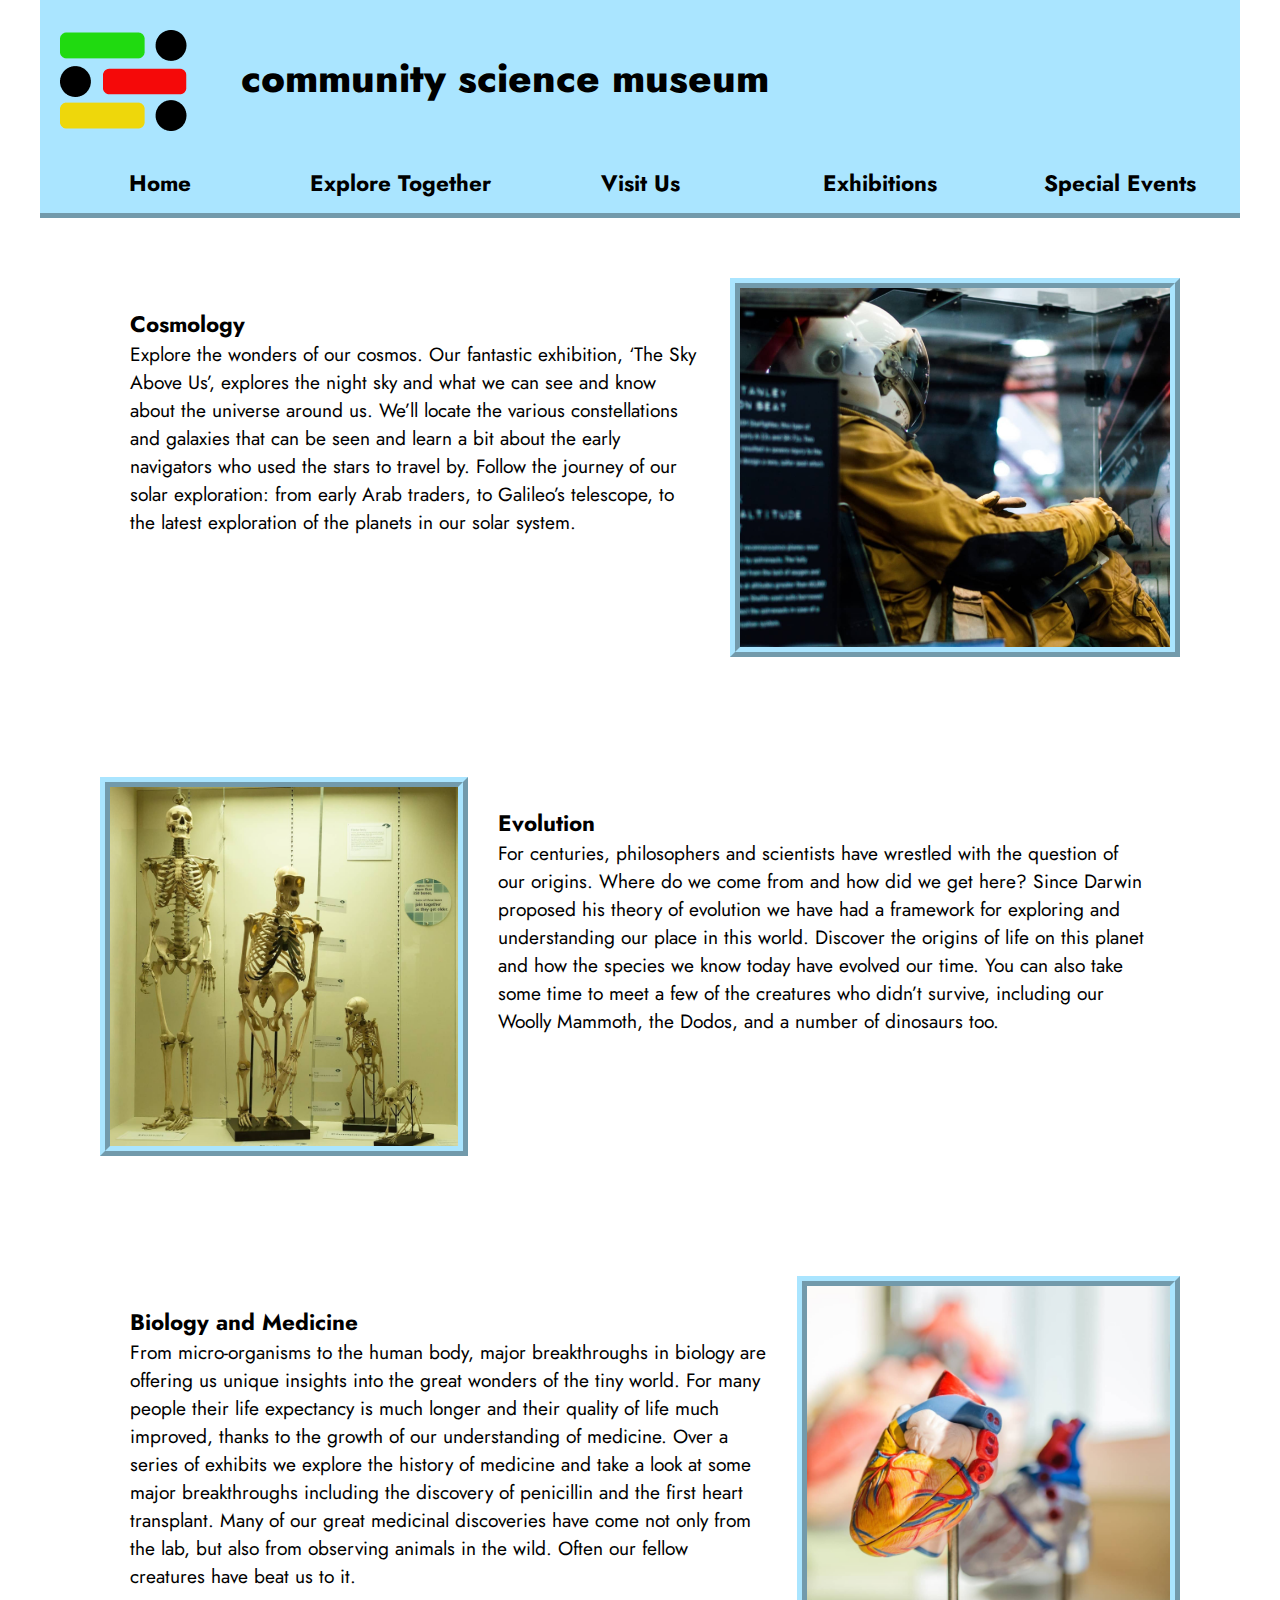
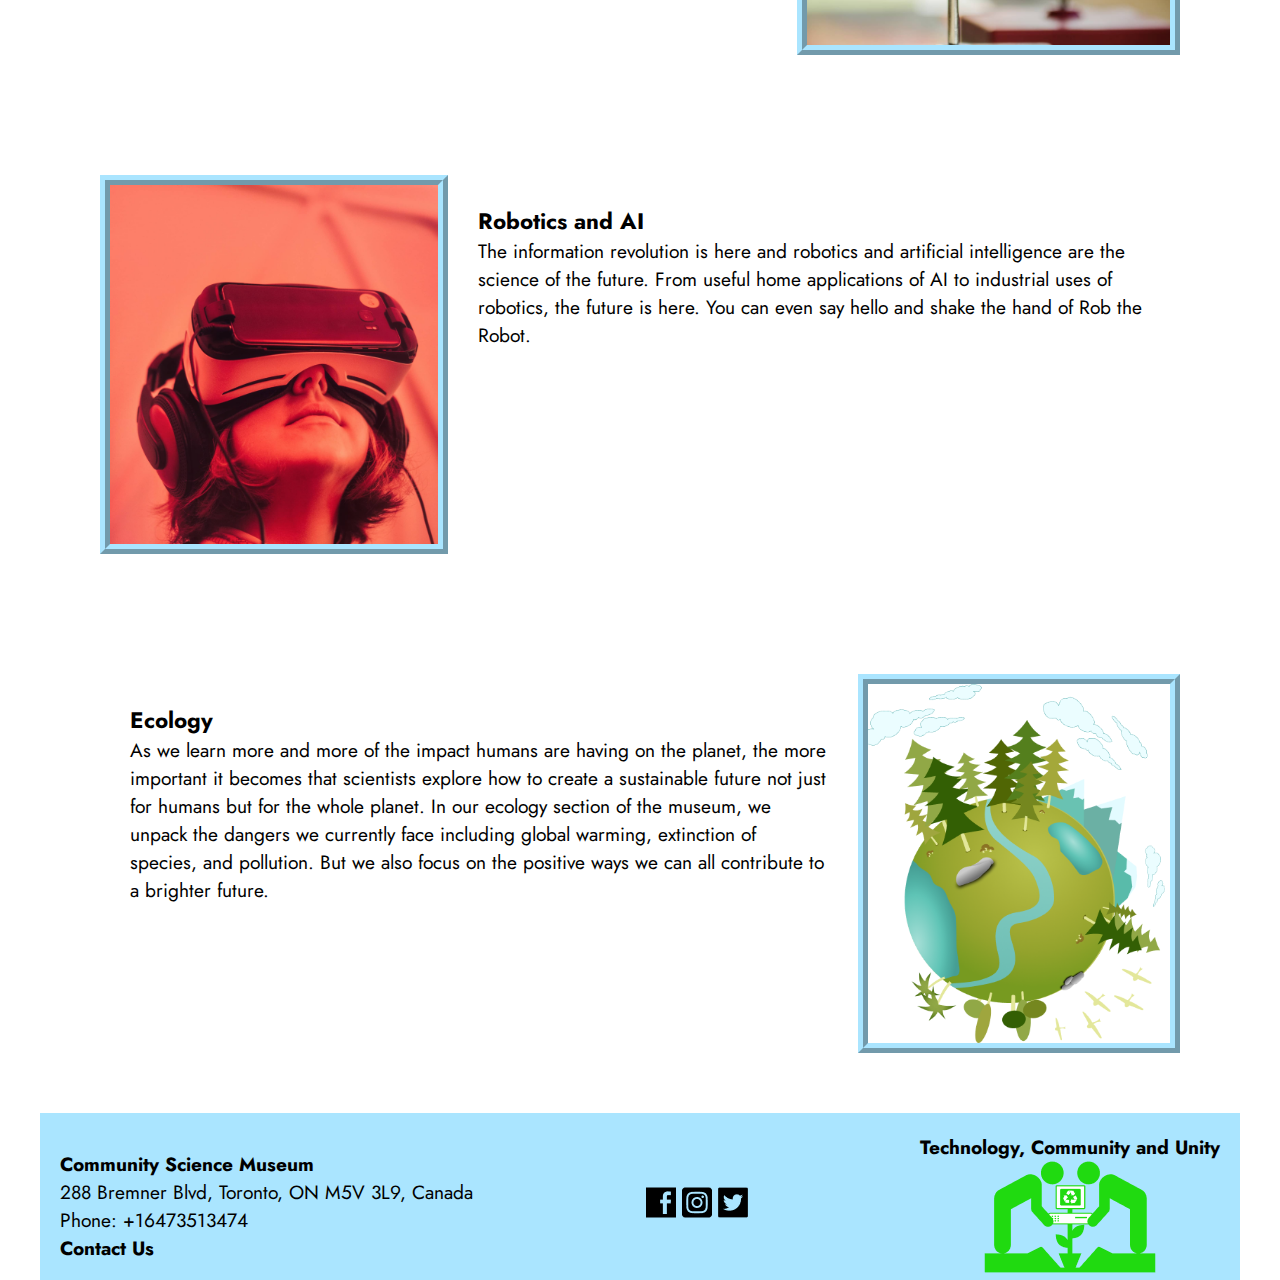
==== commit 1b569bf0: "fixed some linking error in the footer, and added links to social icons" ====
--- a/html/exhibitions.html
+++ b/html/exhibitions.html
@@ -235,16 +235,16 @@
     <div class="footer-left">
       <h4>Community Science Museum</h4>
       <p>288 Bremner Blvd, Toronto, ON M5V 3L9, Canada
-
       </p>
       <p>Phone: +16473513474</p>
-      <a class="footer-email" ref="mailto:email@communitysciencemuseum.com">Contact Us</a>
+      <a class="footer-email" href="mailto:email@communitysciencemuseum.com">Contact Us</a>
     </div>
 
     <div class="footer-middle">
-      <img src="../images/icon-facebook.png" alt="Facebook icon">
-      <img src="../images/icon-instagram.png" alt="Instagram icon">
-      <img src="../images/icon-twitter.png" alt="Twitter icon">
+      <a href="https://www.facebook.com/"><img src="../images/icon-facebook.png" alt="Facebook icon"></a>
+      <a href="https://www.instagram.com/"><img src="../images/icon-instagram.png" alt="Instagram icon"></a>
+      <a href="https://twitter.com/"><img src="../images/icon-twitter.png" alt="Twitter icon"></a>
+
 
     </div>
 
--- a/style.css
+++ b/style.css
@@ -37,27 +37,23 @@
   font-family: "Jost", sans-serif;
   color: #000;
   font-weight: 400;
+  font-size: 1.2em;
   background-color: var(--primary);
 }
 
 header {
   padding-top: 30px;
 }
-
+/* logo font "community science museum" */
 .header-text {
   max-width: 220px;
   margin-left: 10px;
-}
-
-/* fonts */
-
-h1 {
   font-size: 40px;
   line-height: 90%;
   font-weight: 800;
 }
 
-/* Link States */
+/* Link States /cursor states */
 a {
   color: #000;
   font-weight: normal;
@@ -71,17 +67,12 @@
   cursor: pointer;
 }
 
-/* iFrame fix */
-
-@media screen and (max-width: 764px) {
-  iframe.visit {
-    display: none;
-  }
-}
-
 /* x-small mobile styles */
 
 @media screen and (max-width: 420px) {
+  .header-logo {
+    display: none;
+  }
   div.big-tick > a > img {
     display: none;
   }
@@ -93,6 +84,9 @@
   }
   nav.nav-link {
     display: block;
+  }
+  iframe.visit {
+    display: none;
   }
 }
 /* mobile styles */
@@ -197,11 +191,7 @@
   width: 80%;
   margin: 0 auto;
 }
-/* 
-section.main-content h2 {
-
-}
- */
+
 section.main-content h3 {
   margin-bottom: 0px;
 }
@@ -234,23 +224,6 @@
   padding-bottom: 30px;
 }
 
-section.flex-display-articles {
-  display: flex;
-  padding: 60px;
-}
-
-section.flex-display-articles:nth-child(even) {
-  flex-direction: row-reverse;
-}
-
-div.flex-display-text {
-  padding: 30px;
-}
-
-img.flex-display-image {
-  border: 10px solid #000;
-}
-
 .map {
   padding-bottom: 30px;
 }
@@ -261,39 +234,88 @@
   border-style: none;
 }
 
-ul {
-  width: 100%;
-}
-
-.opening-list li {
-  columns: 50px 4;
-  -webkit-columns: 50px 4;
-  -moz-columns: 50px 4;
+h3.table {
+  margin-top: 20px;
+}
+
+table {
+  text-align: left;
+  margin-bottom: 20px;
+}
+
+th {
+  padding-right: 20px;
+}
+
+td {
+  font-weight: 700;
+}
+
+fieldset {
+  border: 10px ridge var(--primary);
+  border-radius: 5px;
+  display: flex;
+  flex-direction: column;
+  padding: 20px;
+}
+
+legend {
+  padding: 0px 20px;
+}
+
+input {
+  font-size: large;
+  margin: 10px;
+  padding: 5px;
+}
+
+input[type="text"],
+[type="email"] {
+  font-size: large;
+  border-radius: 5px;
+}
+input[type="submit"] {
+  font-size: large;
+  background-color: var(--primary);
+  border-radius: 5px;
+}
+
+input:focus {
+  border-color: var(--primary);
 }
 
 /* Hide tablet, laptop and desktop content */
 section.top-section-desktop,
-.middle-section-desktop {
+.middle-section-desktop,
+section.flex-display-articles {
   display: none;
 }
 footer {
   display: none;
+}
+
+/* Hide desktop iFrame on smaller screens */
+@media screen and (max-width: 764px) {
+  iframe.visit {
+    display: none;
+  }
 }
 
 /* large tablets, laptop & desktop styles */
 @media screen and (min-width: 764px) {
   body {
-    background-image: url(./images/desktop-bg.png);
+    /* background-image: url(./images/desktop-bg.png);
     background-position: top;
-    background-repeat: no-repeat;
+    background-repeat: no-repeat; */
     background-color: var(--secondary);
   }
   header {
     background-color: var(--primary);
-    border-bottom: 6px solid #000;
+    border-bottom: 10px ridge var(--primary);
   }
   .grid {
-    display: flex;
+    display: grid;
+    grid-template-columns: 1fr 8fr;
   }
   .header-text {
     margin-top: 30px;
@@ -318,17 +340,16 @@
   }
 
   .picture-desktop {
-    border: 10px solid #000;
+    border: 10px ridge var(--primary);
   }
   .picture-explore {
-    border: 10px solid #000;
+    border: 10px ridge var(--primary);
     width: 100%;
-    /* margin-left: 10%; */
   }
   /* Content management styles */
   section.top-section-desktop {
     display: flex;
-    padding-top: 50px;
+    padding: 50px 30px;
     justify-content: space-evenly;
   }
   section.top-section-desktop p {
@@ -341,8 +362,6 @@
   }
   section.middle-section-desktop {
     display: flex;
-    /* gap: 60px; */
-    /* width: 100%; */
     padding-top: 50px;
   }
   section.middle-section-desktop p {
@@ -362,8 +381,26 @@
     margin-top: 35px;
   }
 
+  section.flex-display-articles {
+    display: flex;
+    padding: 60px;
+  }
+
+  section.flex-display-articles:nth-child(even) {
+    flex-direction: row-reverse;
+  }
+
+  div.flex-display-text {
+    padding: 30px;
+  }
+
+  img.flex-display-image {
+    border: 10px ridge var(--primary);
+    max-height: 379px;
+  }
+
   iframe.visit {
-    border-bottom: 7px solid #000;
+    border-bottom: 10px ridge var(--primary);
   }
 
   /* Hide the mobile content for desktop */
